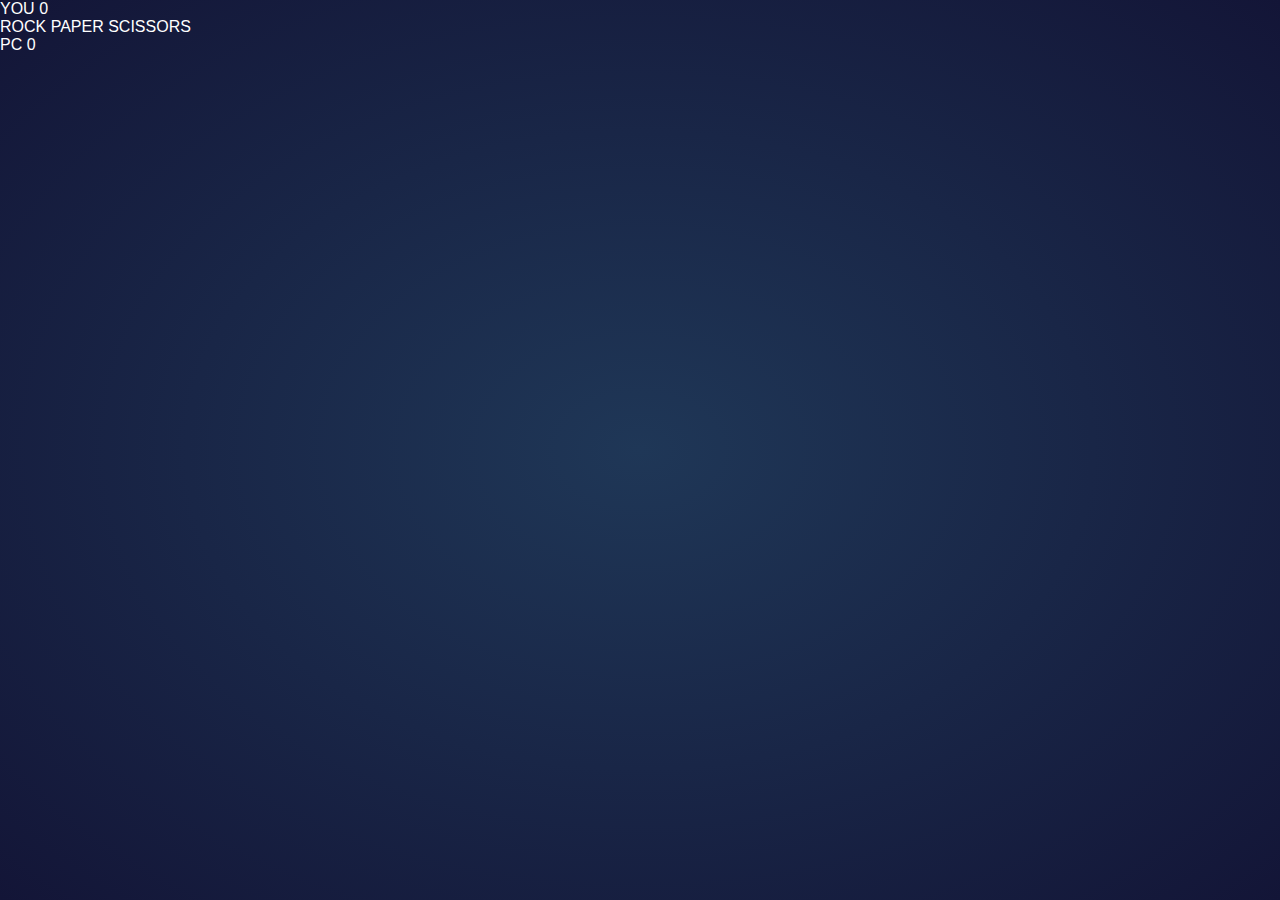
==== html/simple.html @ 1a1269dc "update" ====
<!DOCTYPE html>
<html lang="en">
  <head>
    <meta charset="UTF-8" />
    <meta name="viewport" content="width=device-width, initial-scale=1.0" />
    <title>Document</title>
    <link rel="stylesheet" href="../css/styles.css" />
  </head>
  <body>
    <header class="header">
      <div class="score">
        <span class="textscore">YOU</span>
        <span>0</span>
      </div>
      <span class="titlegame">ROCK PAPER SCISSORS</span>
      <div class="pcscore">
        <span class="textscore">PC</span>
        <span>0</span>
      </div>
    </header>
    <main></main>
    <script src="../js/scripts.js"></script>
  </body>
</html>
---- css/styles.css ----
/*typo
Barlow Semi Condensed 
semibold 600
bold  700*/
*{
    box-sizing: border-box;
}

html{
    scroll-behavior: smooth;
}

img{
    display: block;
    max-width: 100%;
}

a{
    text-decoration: none;
    color: inherit;
}

ul{
    list-style: none;
    padding-left: 0;
    margin-top: 0;
    margin-bottom: 0;
}

body{
    font-family: "Barlow Semi Condensed", sans-serif;
    margin: 0;
    background-image: radial-gradient(#1F3757,#131537);
    background-repeat: no-repeat;
    height: 100vh;
    color: white;
}

.main{
    font-size: 52px;
    display: flex;
    flex-direction: column;
    margin-inline: auto;
    width: 375px;
    margin-top: 32px;
    padding: 16px;
}

@media screen and (width>786px) {
    .main{
        flex-direction: row;
        width: 100%;
        margin-top: 64px;
    }
}

.imgportada{
    margin-top: 16px;
    margin-bottom: 16px;
}

@media screen and (width>786px) {
    .imgportada{
        margin-top: 0px;
        height: 330px;
    }
}

.gamesimple{
    margin-inline: auto;
    text-align: center;
}


.title{
    width: 375px;
    margin-top: 16px;
    text-align: center;
}
@media screen and (width>786px) {
    .title{
        width: 100px;
    }
}

.gameadvance{
    margin-top: 32px;
    text-align: center;
}

@media screen and (width>786px) {
    .gameadvance{
        margin-top: 0px;
    }
}
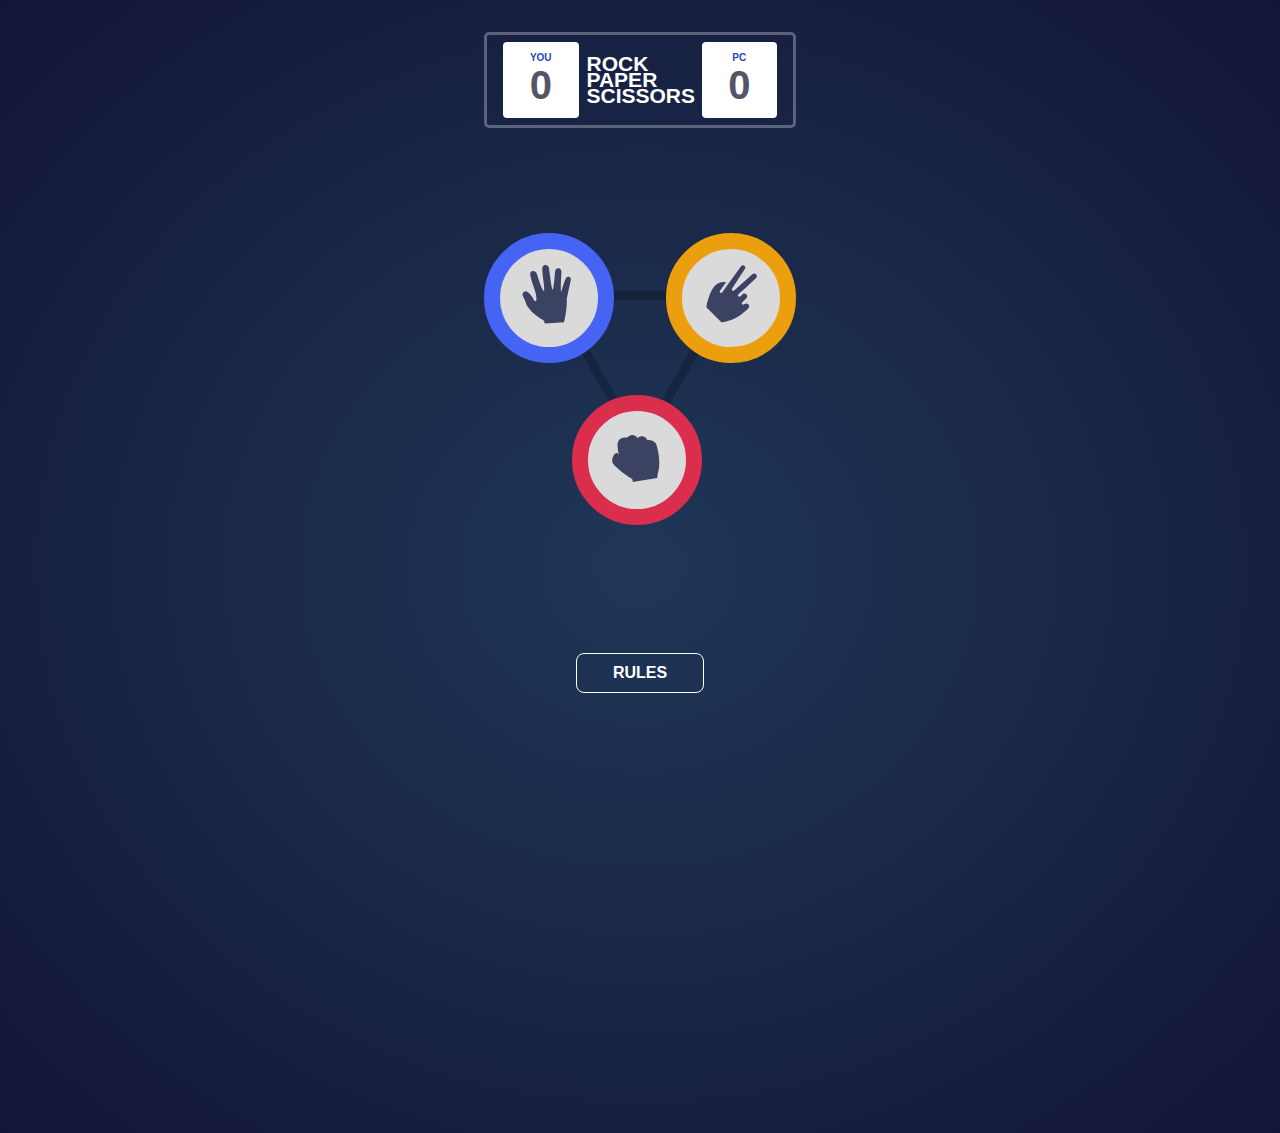
==== commit a12f572f: "update" ====
--- a/html/simple.html
+++ b/html/simple.html
@@ -10,15 +10,96 @@
     <header class="header">
       <div class="score">
         <span class="textscore">YOU</span>
-        <span>0</span>
+        <span id="your-score" class="puntuacion">0</span>
       </div>
       <span class="titlegame">ROCK PAPER SCISSORS</span>
-      <div class="pcscore">
+      <div class="score pcscore">
         <span class="textscore">PC</span>
-        <span>0</span>
+        <span id="pc-score" class="puntuacion">0</span>
       </div>
     </header>
-    <main></main>
+    <main class="main-simple">
+      <div id="start" class="startsimple hidewindow">
+        <div id="rockbutton" class="rockbox circle">
+          <img
+            class="icon-button"
+            src="../assets/images/icon-rock.svg"
+            alt="Botón piedra"
+          />
+        </div>
+        <div id="paperbutton" class="paperbox circle">
+          <img
+            class="icon-button"
+            src="../assets/images/icon-paper.svg"
+            alt="Botón papel"
+          />
+        </div>
+        <div id="scissorsbutton" class="scissorsbox circle">
+          <img
+            class="icon-button"
+            src="../assets/images/icon-scissors.svg"
+            alt="Botón tijeras"
+          />
+        </div>
+      </div>
+      <div id="end" class="resultsimple hidewindow">
+        <div class="resultyou">
+          <span class="result-text">YOU PICKED</span>
+          <div id="scissors-res-you" class="hide scissorsbox-res circle">
+            <img
+              class="icon-button"
+              src="../assets/images/icon-scissors.svg"
+              alt="Botón tijeras"
+            />
+          </div>
+          <div id="paper-res-you" class="hide paperbox-res circle">
+            <img
+              class="icon-button"
+              src="../assets/images/icon-paper.svg"
+              alt="Botón papel"
+            />
+          </div>
+          <div id="rock-res-you" class="hide rockbox-res circle">
+            <img
+              class="icon-button"
+              src="../assets/images/icon-rock.svg"
+              alt="Botón piedra"
+            />
+          </div>
+        </div>
+        <div class="result">
+          <span id="result-text" class="result-final">YOU WIN</span>
+          <button id="playagain" class="resultbutton">PLAY AGAIN</button>
+        </div>
+        <div class="resultPC">
+          <span class="result-text">PC PICKED</span>
+          <div class="posible-result">
+            <div id="scissors-res-pc" class="hide scissorsbox-res circle">
+              <img
+                class="icon-button"
+                src="../assets/images/icon-scissors.svg"
+                alt="Botón tijeras"
+              />
+            </div>
+            <div id="paper-res-pc" class="hide paperbox-res circle">
+              <img
+                class="icon-button"
+                src="../assets/images/icon-paper.svg"
+                alt="Botón papel"
+              />
+            </div>
+            <div id="rock-res-pc" class="hide rockbox-res circle">
+              <img
+                class="icon-button"
+                src="../assets/images/icon-rock.svg"
+                alt="Botón piedra"
+              />
+            </div>
+          </div>
+        </div>
+      </div>
+      <button class="rulebutton">RULES</button>
+    </main>
     <script src="../js/scripts.js"></script>
   </body>
 </html>
--- a/css/styles.css
+++ b/css/styles.css
@@ -32,8 +32,8 @@
     margin: 0;
     background-image: radial-gradient(#1F3757,#131537);
     background-repeat: no-repeat;
-    height: 100vh;
     color: white;
+    min-height: 100vh;
 }
 
 .main{
@@ -43,7 +43,6 @@
     margin-inline: auto;
     width: 375px;
     margin-top: 32px;
-    padding: 16px;
 }
 
 @media screen and (width>786px) {
@@ -93,3 +92,206 @@
         margin-top: 0px;
     }
 }
+
+/*simple page*/
+
+.header{
+    width: 312px;
+    height: 96px;
+    padding: 16px;
+    border-radius: 5px;
+    margin-top: 32px;
+    margin-inline: auto;
+    margin-bottom: 105px;
+    display: flex;
+    align-items: center;
+    border: 3px solid hsla(0, 0%, 100%, 0.29);
+}
+
+.score{
+    width: 80px;
+    padding-inline: 22px;
+    padding-top: 10px;
+    padding-bottom: 10px;
+    background: #FFFFFF;
+    border-radius: 4px;
+    box-shadow: 0px, 3px, 3px, 0px, #000000 ;
+    display: flex;
+    flex-direction: column;
+    align-items: center;
+}
+
+.titlegame{
+    width: 83px;
+    font-weight: 700;
+    font-size: 21px;
+    line-height: 16px;
+    margin-left: 8px;
+    margin-right: 32px;
+}
+
+.textscore{
+    color: #2A45C2;
+    font-weight: 600;
+    font-size: 10px;
+    text-align: center;
+}
+
+.puntuacion{
+color: #565468;
+font-weight: 700;
+font-size: 40px;
+
+}
+
+.main-simple{
+width: 100%;
+min-height: 100vh;
+margin-inline: auto;
+}
+
+.startsimple{
+    background-image:url(../assets/images/bg-triangle.svg);
+    background-repeat: no-repeat;
+    background-size:  188px 166px;
+    background-position: center;
+    width: 312px;
+    height: 281px;
+    margin-inline: auto;
+    margin-bottom: 139px;
+    position: relative;
+}
+
+.icon-button{
+    pointer-events: none;
+}
+
+.circle{
+    width: 130px;
+    height: 130px;
+    border-radius: 50%;
+    background: #DADADA;
+    padding: 16px;
+    padding-top: 16px;
+    padding-left: 24px;
+}
+
+.rockbox{
+ border: 16px solid #DB2E4D;
+ padding-top: 24px;
+ position: absolute;
+ top: 162px;
+ left: 88px;
+}
+
+.paperbox{
+    border: 16px solid #4664F4;
+    padding-left: 22px;
+}
+
+.scissorsbox{
+    border: 16px solid #EB9F0E;
+    position: absolute;
+    top: 0px;
+    right:0px;
+}
+
+
+.rulebutton{
+    display: block;
+    width: 128px;
+    height: 40px;
+    margin-inline: auto;
+    margin-bottom: 56px;
+    border-radius: 8px;
+    border: 1px solid #FFFFFF;
+    font-size: 16px;
+    color: #FFFFFF;
+    font-weight: 600;
+    background: transparent;
+    padding: 4px;
+    font-family: inherit;
+}
+
+.resultsimple{
+    display: flex;
+    width: 325px;
+    height: 375px;
+    justify-content: space-between;
+    align-items: flex-start;
+    margin-bottom: 52px;
+}
+
+.posible-result{
+    margin-top: 16px;
+}
+
+.paperbox-res{
+    border: 16px solid #4664F4;
+    padding-left: 22px;
+}
+
+.rockbox-res{
+    border: 16px solid #DB2E4D;
+    padding-top: 24px; 
+}
+
+.scissorsbox-res{
+    border: 16px solid #EB9F0E;
+}
+
+.result-text{
+    font-weight: 700;
+    font-size: 15px;
+    text-align: center;
+    margin-bottom: 16px;
+    display: block;
+}
+
+.hide{
+    display: none;
+}
+
+.resultyou{
+    align-self: flex-start;
+}
+
+.resultpc{
+    align-self: flex-start;
+}
+
+.result{
+    align-self: flex-end;
+    justify-content: space-between;
+    width: 220px;
+    height: 131px;
+}
+
+
+.result-final{
+    display: block;
+    font-size: 32px;
+    font-weight: 700;
+    text-align: center;
+    margin-bottom: 16px;
+    
+}
+
+
+.resultbutton{
+    display: block;
+    width: 100px;
+    height: 48px;
+    border-radius: 8px;
+    border: none;;
+    font-size: 16px;
+    color: #3B4262;
+    font-weight: 600;
+    background: #FFFFFF;
+    padding: 4px;
+    font-family: inherit;
+ }
+
+.hidewindow{
+    display:none;
+}
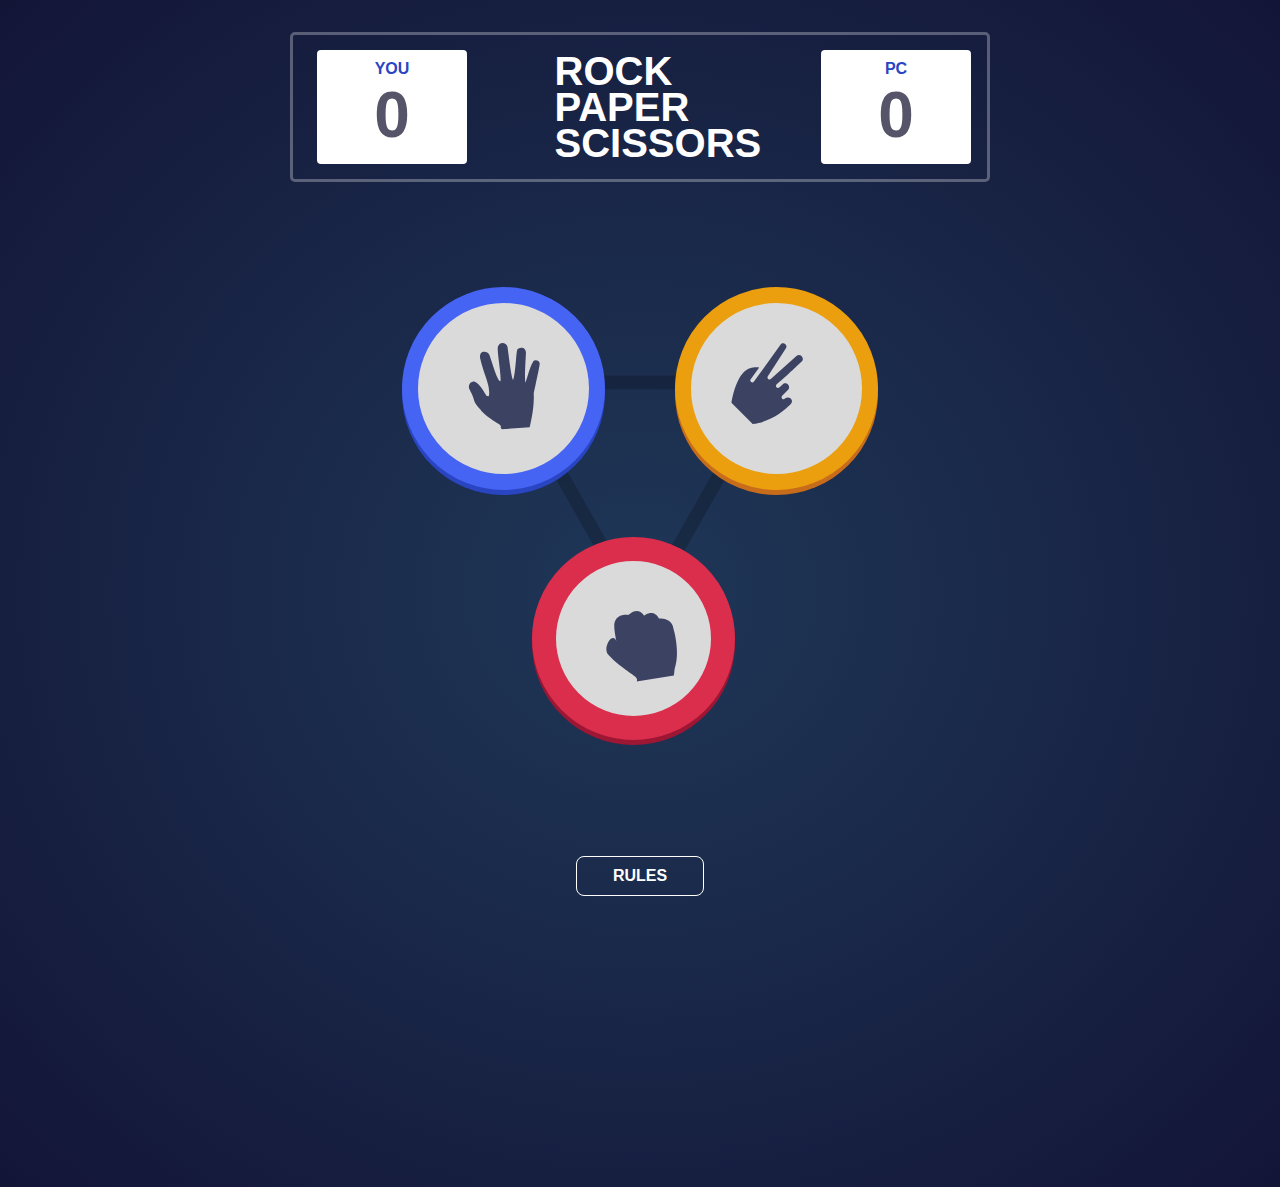
==== commit 815d5133: "update" ====
--- a/html/simple.html
+++ b/html/simple.html
@@ -98,8 +98,15 @@
           </div>
         </div>
       </div>
-      <button class="rulebutton">RULES</button>
+      <button id="rulesbutton" class="rulebutton">RULES</button>
     </main>
+    <div id="modal" class="modal">
+      <img
+        class="img-modal"
+        src="../assets/images/image-rules.svg"
+        alt="Imagen de las normas de juego"
+      />
+    </div>
     <script src="../js/scripts.js"></script>
   </body>
 </html>
--- a/css/styles.css
+++ b/css/styles.css
@@ -106,6 +106,15 @@
     display: flex;
     align-items: center;
     border: 3px solid hsla(0, 0%, 100%, 0.29);
+}
+
+@media screen and (width>786px) {
+    .header{
+        width: 700px;
+        height: 150px;
+        justify-content: space-between;
+        padding-left: 24px;
+    }
 }
 
 .score{
@@ -121,6 +130,13 @@
     align-items: center;
 }
 
+@media screen and (width>786px) {
+    .score{
+        width: 150px;
+        height: 114px;
+   }
+}
+
 .titlegame{
     width: 83px;
     font-weight: 700;
@@ -130,6 +146,14 @@
     margin-right: 32px;
 }
 
+@media screen and (width>786px) {
+    .titlegame{
+        width: 155px;
+        font-size: 40px;
+        line-height: 36px;
+   }
+}
+
 .textscore{
     color: #2A45C2;
     font-weight: 600;
@@ -137,11 +161,22 @@
     text-align: center;
 }
 
+@media screen and (width>786px) {
+    .textscore{
+        font-size: 16px;
+   }
+}
+
 .puntuacion{
 color: #565468;
 font-weight: 700;
 font-size: 40px;
-
+}
+
+@media screen and (width>786px) {
+    .puntuacion{
+        font-size: 64px;
+   }
 }
 
 .main-simple{
@@ -162,9 +197,22 @@
     position: relative;
 }
 
+@media screen and (width>786px) {
+    .startsimple{
+        width: 476px;
+        height: 430px;
+        background-size: 287px 254px;
+   }
+}
+
 .icon-button{
     pointer-events: none;
 }
+
+@media screen and (width>786px) {
+    .icon-button{
+        width: 72px;
+}}
 
 .circle{
     width: 130px;
@@ -174,6 +222,16 @@
     padding: 16px;
     padding-top: 16px;
     padding-left: 24px;
+    box-shadow: 0px 5px 0px 0px transparent, 0px 19px 3px 0px rgba(0, 0, 0, 0.2);
+}
+
+@media screen and (width>786px) {
+    .circle{
+        width: 203px;
+        height: 203px;
+        padding-top: 40px;
+        padding-left: 40px;
+   }
 }
 
 .rockbox{
@@ -182,11 +240,29 @@
  position: absolute;
  top: 162px;
  left: 88px;
+ box-shadow: 0px 5px 0px 0px #9D1634;
+}
+
+@media screen and (width>786px) {
+    .rockbox{
+        border: 24px solid #DB2E4D;
+        padding-top: 50px;
+        padding-left: 50px;
+        top: 250px;
+        left: 130px;
+ }
 }
 
 .paperbox{
     border: 16px solid #4664F4;
     padding-left: 22px;
+    box-shadow: 0px 5px 0px 0px #2A45C2;
+}
+
+@media screen and (width>786px) {
+    .paperbox{
+        padding-left: 50px;
+ }
 }
 
 .scissorsbox{
@@ -194,6 +270,7 @@
     position: absolute;
     top: 0px;
     right:0px;
+    box-shadow: 0px 5px 0px 0px #C76C1B;
 }
 
 
@@ -214,7 +291,9 @@
 }
 
 .resultsimple{
+    margin-inline: auto;
     display: flex;
+    flex-wrap: wrap;
     width: 325px;
     height: 375px;
     justify-content: space-between;
@@ -264,23 +343,24 @@
     align-self: flex-end;
     justify-content: space-between;
     width: 220px;
-    height: 131px;
+    order: 1;
+    margin-inline:auto;
 }
 
 
 .result-final{
     display: block;
-    font-size: 32px;
+    font-size: 48px;
     font-weight: 700;
     text-align: center;
     margin-bottom: 16px;
-    
+    font-family: inherit;
 }
 
 
 .resultbutton{
     display: block;
-    width: 100px;
+    width: 220px;
     height: 48px;
     border-radius: 8px;
     border: none;;
@@ -295,3 +375,24 @@
 .hidewindow{
     display:none;
 }
+
+.modal{
+    position: fixed;
+    top: 0;
+    left: 0;
+    width: 100%;
+    height: 100vh;
+    background-color: rgba(0, 0, 0, 0.8);
+    scale: 0;
+}
+
+.img-modal{
+    margin-inline: auto;
+    margin-top: 250px;
+    width: 80%;
+}
+
+
+.modal-show{
+    scale:1;
+}
